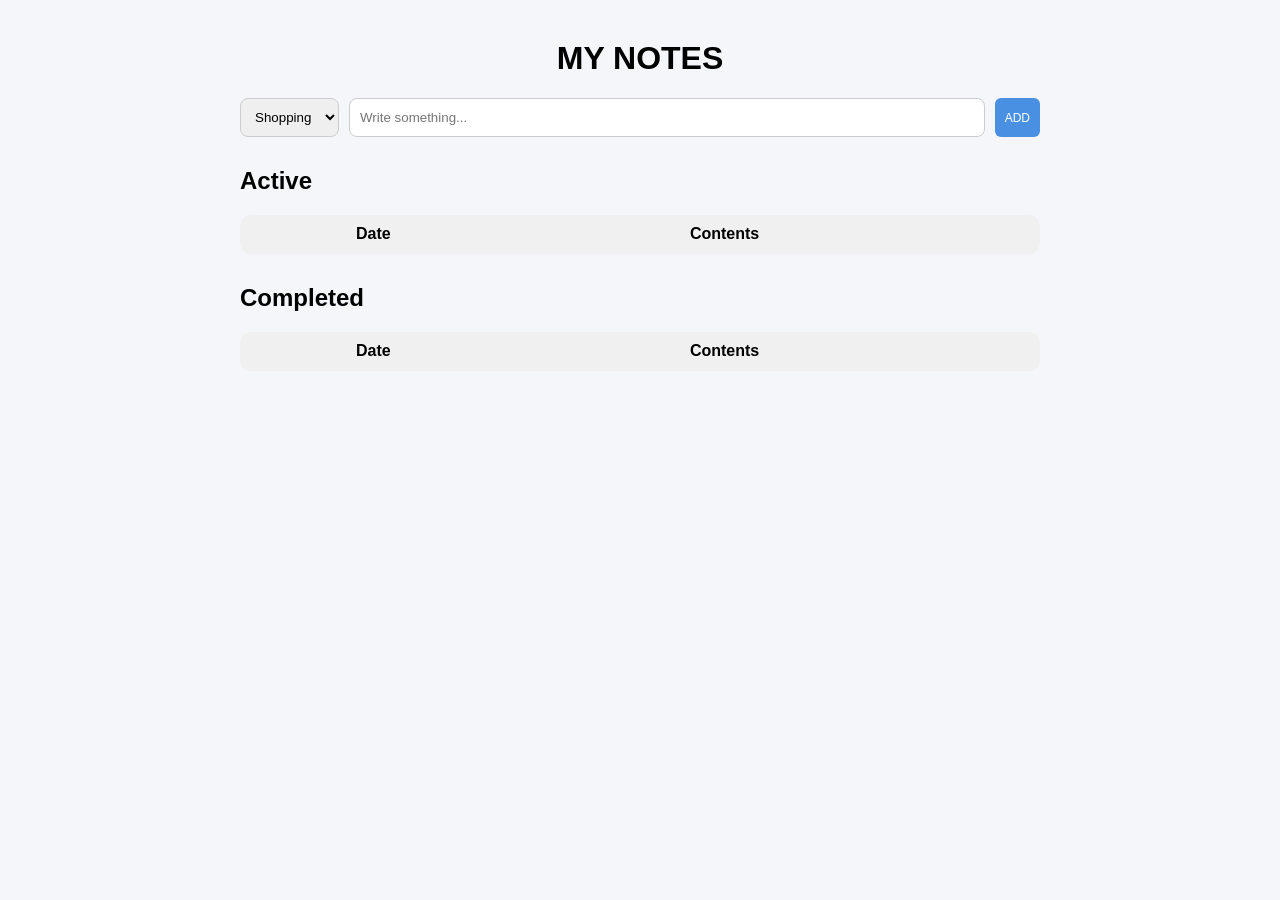
==== index.html @ 26c05f7c "Rename MyNotes.html to index.html 404エラーのため" ====
<!DOCTYPE html>
<html>
<head>
  <title>MY NOTES</title>

  <style>
    body {
      font-family: "Segoe UI", sans-serif;
      background: #f5f6fa;
      max-width: 800px;
      margin: 40px auto;
    }

    h1 { text-align: center; }
    h2 { margin-top: 30px; }

    .input-area {
      display: flex;
      gap: 10px;
      margin-bottom: 20px;
    }

    input, select {
      padding: 10px;
      border-radius: 8px;
      border: 1px solid #ccc;
    }

    input { flex: 1; }

    button {
      padding: 6px 10px;
      border-radius: 6px;
      border: none;
      cursor: pointer;
      font-size: 12px;
    }

    .add-btn { background: #4a90e2; color: white; }
    .done-btn { background: #2ecc71; color: white; }
    .undo-btn { background: #f39c12; color: white; }
    .delete-btn { background: #e74c3c; color: white; }
    .save-btn { background: #3498db; color: white; }

    table {
      width: 100%;
      border-collapse: collapse;
      background: white;
      border-radius: 10px;
      overflow: hidden;
    }

    th, td {
      padding: 10px;
      border-bottom: 1px solid #eee;
    }

    th { background: #f0f0f0; }

    .category-row {
      background: #dfe6e9;
      font-weight: bold;
    }

    .completed {
      text-decoration: line-through;
      color: #999;
    }

    .edit-input {
      width: 100%;
    }

  </style>
</head>

<body>

  <h1>MY NOTES</h1>

  <div class="input-area">
    <!-- カテゴリ選択 -->
    <select id="categorySelect">
      <option value="Shopping">Shopping</option>
      <option value="Goals">Goals</option>
      <option value="Todo">Todo</option>
    </select>

    <!-- 入力 -->
    <input id="noteInput" placeholder="Write something...">

    <button class="add-btn" onclick="addNote()">ADD</button>
  </div>

  <!-- 未完了 -->
  <h2>Active</h2>
  <table>
    <thead>
      <tr>
        <th>Date</th>
        <th>Contents</th>
        <th></th>
      </tr>
    </thead>
    <tbody id="activeTable"></tbody>
  </table>

  <!-- 完了 -->
  <h2>Completed</h2>
  <table>
    <thead>
      <tr>
        <th>Date</th>
        <th>Contents</th>
        <th></th>
      </tr>
    </thead>
    <tbody id="completedTable"></tbody>
  </table>

  <script>
    // データ取得
    let notes = JSON.parse(localStorage.getItem("notes")) || [];

    // 編集中index
    let editingIndex = -1;

    // カテゴリ一覧
    const categories = ["Shopping", "Goals", "Todo"];

    // 描画
    function render() {
      const activeTable = document.getElementById("activeTable");
      const completedTable = document.getElementById("completedTable");

      activeTable.innerHTML = "";
      completedTable.innerHTML = "";

      // ===== 未完了（カテゴリごと）=====
      categories.forEach(cat => {
        const filtered = notes.filter(n => n.category === cat && !n.done);

        if (filtered.length > 0) {

          // カテゴリ見出し
          const header = document.createElement("tr");
          header.className = "category-row";
          header.innerHTML = `<td colspan="3">${cat}</td>`;
          activeTable.appendChild(header);

          filtered.forEach(note => {
            const index = notes.indexOf(note);
            const tr = document.createElement("tr");

            if (editingIndex === index) {
              tr.innerHTML = `
                <td>${note.date}</td>
                <td><input id="editInput" class="edit-input" value="${note.text}"></td>
                <td><button class="save-btn" onclick="saveEdit(${index})">✔</button></td>
              `;
            } else {
              tr.innerHTML = `
                <td>${note.date}</td>
                <td onclick="startEdit(${index})">${note.text}</td>
                <td><button class="done-btn" onclick="markDone(${index})">DONE</button></td>
              `;
            }

            activeTable.appendChild(tr);
          });
        }
      });

      // ===== 完了 =====
      categories.forEach(cat => {
        const filtered = notes.filter(n => n.category === cat && n.done);

        if (filtered.length > 0) {

          const header = document.createElement("tr");
          header.className = "category-row";
          header.innerHTML = `<td colspan="3">${cat}</td>`;
          completedTable.appendChild(header);

          filtered.forEach(note => {
            const index = notes.indexOf(note);
            const tr = document.createElement("tr");
            tr.classList.add("completed");

            tr.innerHTML = `
              <td>${note.date}</td>
              <td>${note.text}</td>
              <td>
                <button class="undo-btn" onclick="undoDone(${index})">UNDO</button>
                <button class="delete-btn" onclick="deleteNote(${index})">DELETE</button>
              </td>
            `;

            completedTable.appendChild(tr);
          });
        }
      });
    }

    // 追加
    function addNote() {
      const input = document.getElementById("noteInput");
      const category = document.getElementById("categorySelect").value;

      if (input.value === "") return;
      if (!confirm("Add this note?")) return;

      notes.push({
        date: new Date().toLocaleDateString(),
        text: input.value,
        done: false,
        category: category
      });

      localStorage.setItem("notes", JSON.stringify(notes));
      input.value = "";
      render();
    }

    // 完了
    function markDone(index) {
      if (!confirm("Mark as done?")) return;
      notes[index].done = true;
      localStorage.setItem("notes", JSON.stringify(notes));
      render();
    }

    // 戻す
    function undoDone(index) {
      if (!confirm("Return to active?")) return;
      notes[index].done = false;
      localStorage.setItem("notes", JSON.stringify(notes));
      render();
    }

    // 削除
    function deleteNote(index) {
      if (!confirm("Delete this note?")) return;
      notes.splice(index, 1);
      localStorage.setItem("notes", JSON.stringify(notes));
      render();
    }

    // 編集開始
    function startEdit(index) {
      editingIndex = index;
      render();
    }

    // 編集保存
    function saveEdit(index) {
      const input = document.getElementById("editInput");
      if (input.value === "") return;

      notes[index].text = input.value;
      editingIndex = -1;

      localStorage.setItem("notes", JSON.stringify(notes));
      render();
    }

    render();
  </script>

</body>
</html>
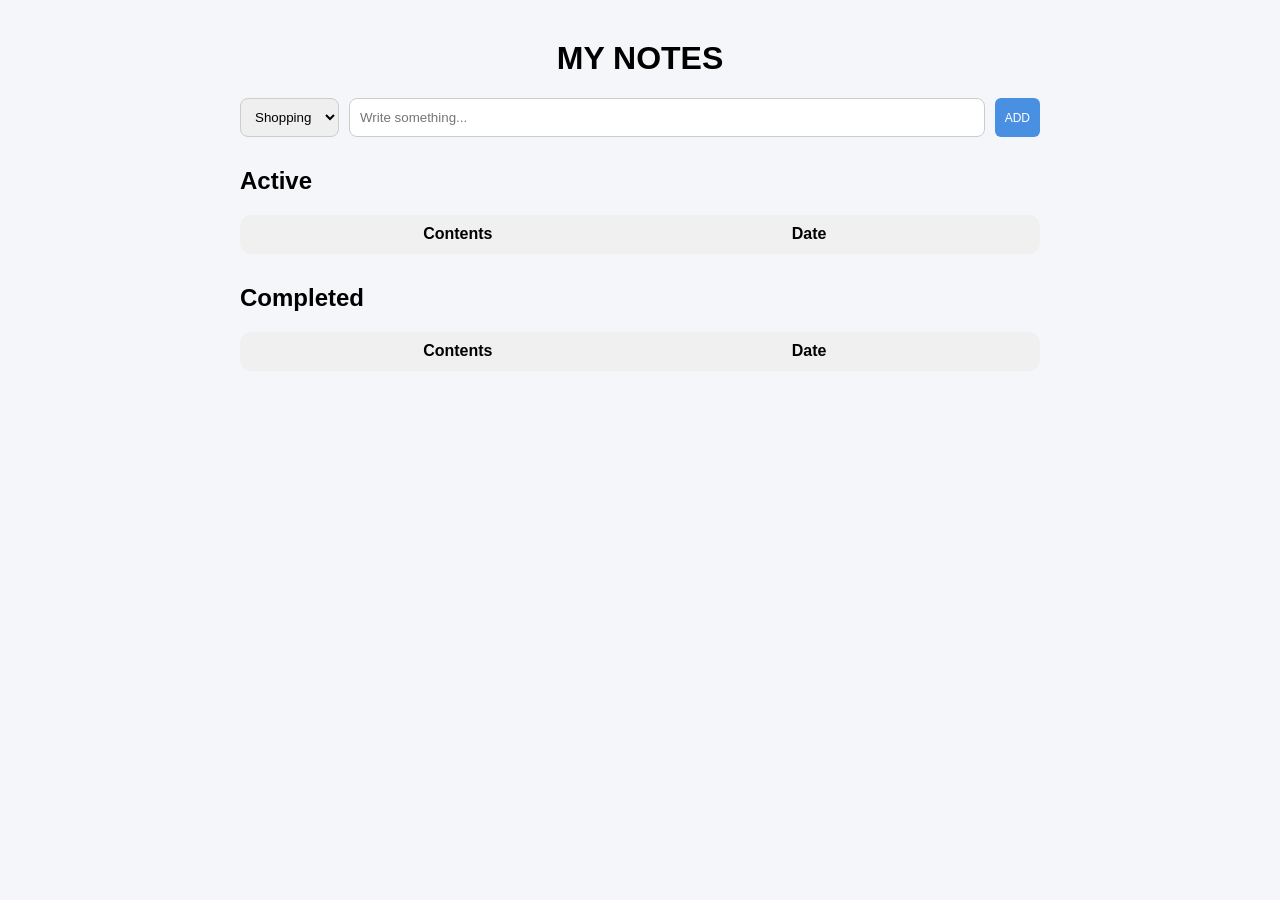
==== commit 83287920: "内容の変更。主にレイアウト" ====
--- a/index.html
+++ b/index.html
@@ -79,16 +79,13 @@
   <h1>MY NOTES</h1>
 
   <div class="input-area">
-    <!-- カテゴリ選択 -->
     <select id="categorySelect">
       <option value="Shopping">Shopping</option>
       <option value="Goals">Goals</option>
       <option value="Todo">Todo</option>
     </select>
 
-    <!-- 入力 -->
     <input id="noteInput" placeholder="Write something...">
-
     <button class="add-btn" onclick="addNote()">ADD</button>
   </div>
 
@@ -97,8 +94,8 @@
   <table>
     <thead>
       <tr>
+        <th>Contents</th>
         <th>Date</th>
-        <th>Contents</th>
         <th></th>
       </tr>
     </thead>
@@ -110,8 +107,8 @@
   <table>
     <thead>
       <tr>
+        <th>Contents</th>
         <th>Date</th>
-        <th>Contents</th>
         <th></th>
       </tr>
     </thead>
@@ -119,16 +116,17 @@
   </table>
 
   <script>
-    // データ取得
     let notes = JSON.parse(localStorage.getItem("notes")) || [];
-
-    // 編集中index
     let editingIndex = -1;
 
-    // カテゴリ一覧
     const categories = ["Shopping", "Goals", "Todo"];
 
-    // 描画
+    // 日付フォーマット（YYYY/MM/DD）
+    function getFormattedDate() {
+      const now = new Date();
+      return `${now.getFullYear()}/${now.getMonth()+1}/${now.getDate()}`;
+    }
+
     function render() {
       const activeTable = document.getElementById("activeTable");
       const completedTable = document.getElementById("completedTable");
@@ -136,13 +134,14 @@
       activeTable.innerHTML = "";
       completedTable.innerHTML = "";
 
-      // ===== 未完了（カテゴリごと）=====
+      // 新しい順に並び替え
+      const reversed = [...notes].reverse();
+
+      // ===== Active =====
       categories.forEach(cat => {
-        const filtered = notes.filter(n => n.category === cat && !n.done);
+        const filtered = reversed.filter(n => n.category === cat && !n.done);
 
         if (filtered.length > 0) {
-
-          // カテゴリ見出し
           const header = document.createElement("tr");
           header.className = "category-row";
           header.innerHTML = `<td colspan="3">${cat}</td>`;
@@ -154,14 +153,14 @@
 
             if (editingIndex === index) {
               tr.innerHTML = `
+                <td><input id="editInput" class="edit-input" value="${note.text}"></td>
                 <td>${note.date}</td>
-                <td><input id="editInput" class="edit-input" value="${note.text}"></td>
                 <td><button class="save-btn" onclick="saveEdit(${index})">✔</button></td>
               `;
             } else {
               tr.innerHTML = `
+                <td onclick="startEdit(${index})">${note.text}</td>
                 <td>${note.date}</td>
-                <td onclick="startEdit(${index})">${note.text}</td>
                 <td><button class="done-btn" onclick="markDone(${index})">DONE</button></td>
               `;
             }
@@ -171,12 +170,11 @@
         }
       });
 
-      // ===== 完了 =====
+      // ===== Completed =====
       categories.forEach(cat => {
-        const filtered = notes.filter(n => n.category === cat && n.done);
+        const filtered = reversed.filter(n => n.category === cat && n.done);
 
         if (filtered.length > 0) {
-
           const header = document.createElement("tr");
           header.className = "category-row";
           header.innerHTML = `<td colspan="3">${cat}</td>`;
@@ -188,8 +186,8 @@
             tr.classList.add("completed");
 
             tr.innerHTML = `
+              <td>${note.text}</td>
               <td>${note.date}</td>
-              <td>${note.text}</td>
               <td>
                 <button class="undo-btn" onclick="undoDone(${index})">UNDO</button>
                 <button class="delete-btn" onclick="deleteNote(${index})">DELETE</button>
@@ -202,7 +200,6 @@
       });
     }
 
-    // 追加
     function addNote() {
       const input = document.getElementById("noteInput");
       const category = document.getElementById("categorySelect").value;
@@ -211,7 +208,7 @@
       if (!confirm("Add this note?")) return;
 
       notes.push({
-        date: new Date().toLocaleDateString(),
+        date: getFormattedDate(),
         text: input.value,
         done: false,
         category: category
@@ -222,7 +219,6 @@
       render();
     }
 
-    // 完了
     function markDone(index) {
       if (!confirm("Mark as done?")) return;
       notes[index].done = true;
@@ -230,7 +226,6 @@
       render();
     }
 
-    // 戻す
     function undoDone(index) {
       if (!confirm("Return to active?")) return;
       notes[index].done = false;
@@ -238,7 +233,6 @@
       render();
     }
 
-    // 削除
     function deleteNote(index) {
       if (!confirm("Delete this note?")) return;
       notes.splice(index, 1);
@@ -246,13 +240,11 @@
       render();
     }
 
-    // 編集開始
     function startEdit(index) {
       editingIndex = index;
       render();
     }
 
-    // 編集保存
     function saveEdit(index) {
       const input = document.getElementById("editInput");
       if (input.value === "") return;
@@ -264,8 +256,15 @@
       render();
     }
 
+    // Enterで追加
+    document.getElementById("noteInput").addEventListener("keydown", function(e) {
+      if (e.key === "Enter") {
+        addNote();
+      }
+    });
+
     render();
   </script>
 
 </body>
-</html>
+</html>
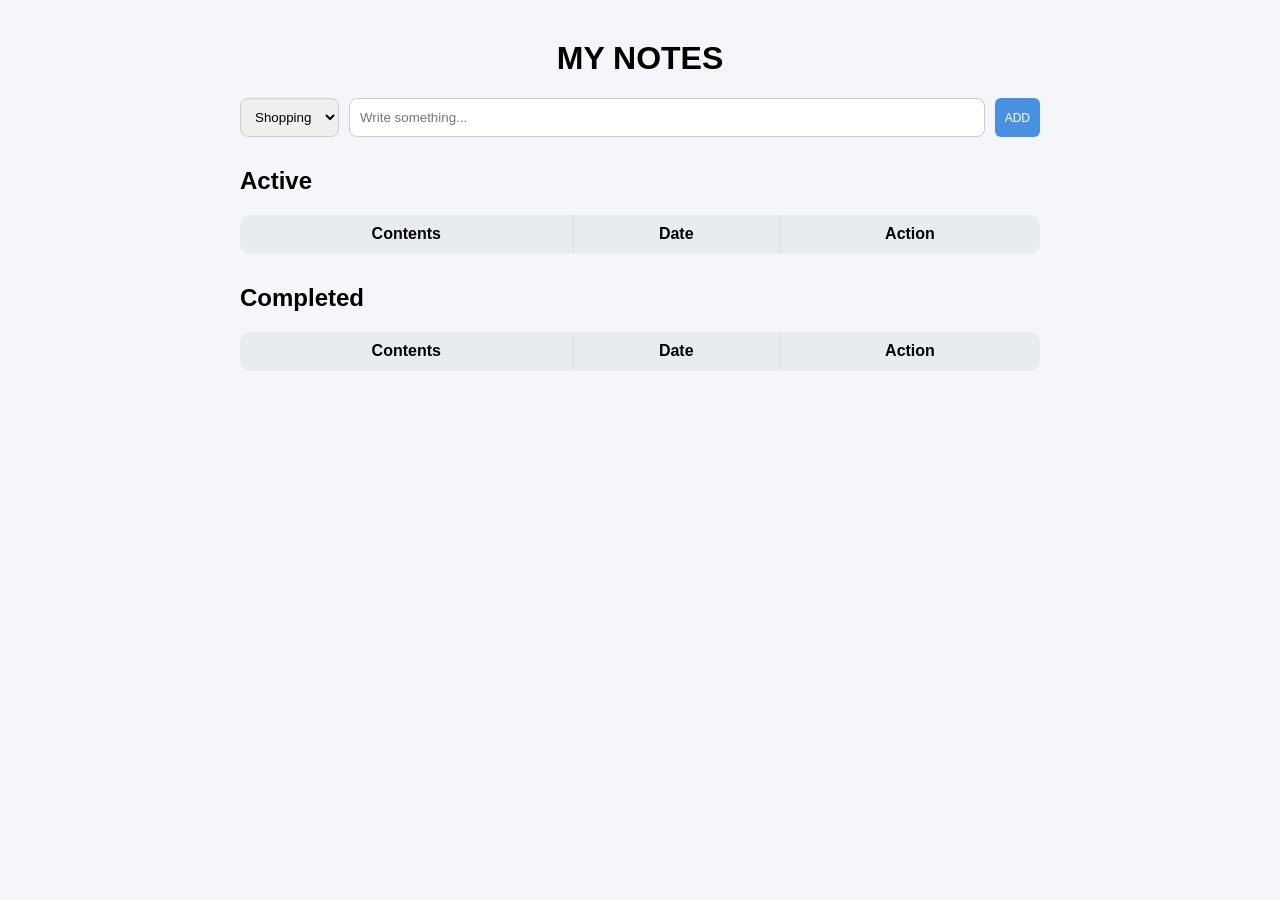
==== commit 601a6d73: "内容の変更。主にレイアウト" ====
--- a/index.html
+++ b/index.html
@@ -40,7 +40,6 @@
     .done-btn { background: #2ecc71; color: white; }
     .undo-btn { background: #f39c12; color: white; }
     .delete-btn { background: #e74c3c; color: white; }
-    .save-btn { background: #3498db; color: white; }
 
     table {
       width: 100%;
@@ -53,9 +52,17 @@
     th, td {
       padding: 10px;
       border-bottom: 1px solid #eee;
-    }
-
-    th { background: #f0f0f0; }
+      border-right: 1px solid #ddd; /* ← 縦線追加 */
+    }
+
+    th:last-child, td:last-child {
+      border-right: none;
+    }
+
+    th {
+      background: #e9ecef;
+      font-weight: bold;
+    }
 
     .category-row {
       background: #dfe6e9;
@@ -69,6 +76,7 @@
 
     .edit-input {
       width: 100%;
+      padding: 5px;
     }
 
   </style>
@@ -89,27 +97,25 @@
     <button class="add-btn" onclick="addNote()">ADD</button>
   </div>
 
-  <!-- 未完了 -->
   <h2>Active</h2>
   <table>
     <thead>
       <tr>
         <th>Contents</th>
         <th>Date</th>
-        <th></th>
+        <th>Action</th>
       </tr>
     </thead>
     <tbody id="activeTable"></tbody>
   </table>
 
-  <!-- 完了 -->
   <h2>Completed</h2>
   <table>
     <thead>
       <tr>
         <th>Contents</th>
         <th>Date</th>
-        <th></th>
+        <th>Action</th>
       </tr>
     </thead>
     <tbody id="completedTable"></tbody>
@@ -121,7 +127,6 @@
 
     const categories = ["Shopping", "Goals", "Todo"];
 
-    // 日付フォーマット（YYYY/MM/DD）
     function getFormattedDate() {
       const now = new Date();
       return `${now.getFullYear()}/${now.getMonth()+1}/${now.getDate()}`;
@@ -134,10 +139,8 @@
       activeTable.innerHTML = "";
       completedTable.innerHTML = "";
 
-      // 新しい順に並び替え
       const reversed = [...notes].reverse();
 
-      // ===== Active =====
       categories.forEach(cat => {
         const filtered = reversed.filter(n => n.category === cat && !n.done);
 
@@ -153,15 +156,39 @@
 
             if (editingIndex === index) {
               tr.innerHTML = `
-                <td><input id="editInput" class="edit-input" value="${note.text}"></td>
+                <td>
+                  <input id="editInput" class="edit-input" value="${note.text}">
+                </td>
                 <td>${note.date}</td>
-                <td><button class="save-btn" onclick="saveEdit(${index})">✔</button></td>
+                <td></td>
               `;
+
+              setTimeout(() => {
+                const input = document.getElementById("editInput");
+
+                input.focus();
+
+                // Enterで保存
+                input.addEventListener("keydown", function(e) {
+                  if (e.key === "Enter") {
+                    saveEdit(index);
+                  }
+                });
+
+                // フォーカス外でも保存
+                input.addEventListener("blur", function() {
+                  saveEdit(index);
+                });
+
+              }, 0);
+
             } else {
               tr.innerHTML = `
                 <td onclick="startEdit(${index})">${note.text}</td>
                 <td>${note.date}</td>
-                <td><button class="done-btn" onclick="markDone(${index})">DONE</button></td>
+                <td>
+                  <button class="done-btn" onclick="markDone(${index})">DONE</button>
+                </td>
               `;
             }
 
@@ -170,7 +197,6 @@
         }
       });
 
-      // ===== Completed =====
       categories.forEach(cat => {
         const filtered = reversed.filter(n => n.category === cat && n.done);
 
@@ -247,7 +273,11 @@
 
     function saveEdit(index) {
       const input = document.getElementById("editInput");
-      if (input.value === "") return;
+      if (!input || input.value === "") {
+        editingIndex = -1;
+        render();
+        return;
+      }
 
       notes[index].text = input.value;
       editingIndex = -1;
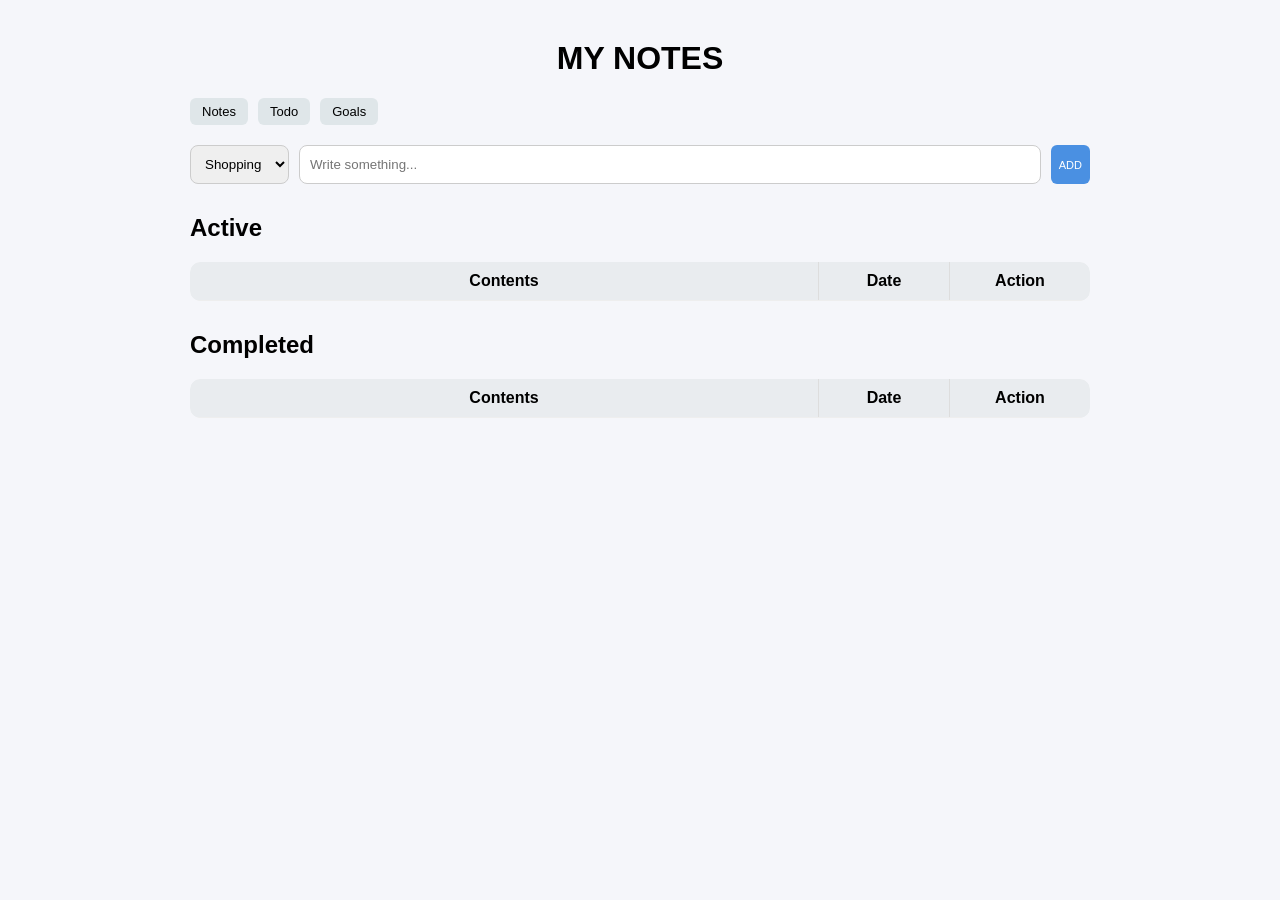
==== commit d4dafc36: "内容の変更。主にレイアウト" ====
--- a/index.html
+++ b/index.html
@@ -5,15 +5,37 @@
 
   <style>
     body {
-      font-family: "Segoe UI", sans-serif;
+      font-family: "Segoe UI", sans-serif; /* 全体フォント */
       background: #f5f6fa;
-      max-width: 800px;
+      max-width: 900px;
       margin: 40px auto;
     }
 
     h1 { text-align: center; }
+
+    /* ===== ナビゲーション ===== */
+    .nav {
+      display: flex;
+      gap: 10px;
+      margin-bottom: 20px;
+    }
+
+    .nav a {
+      text-decoration: none;
+      padding: 6px 12px;
+      background: #dfe6e9;
+      border-radius: 6px;
+      font-size: 13px;
+      color: black;
+    }
+
+    .nav a:hover {
+      background: #b2bec3;
+    }
+
     h2 { margin-top: 30px; }
 
+    /* ===== 入力エリア ===== */
     .input-area {
       display: flex;
       gap: 10px;
@@ -26,14 +48,15 @@
       border: 1px solid #ccc;
     }
 
-    input { flex: 1; }
-
+    input { flex: 1; } /* 横いっぱいに広げる */
+
+    /* ===== ボタン ===== */
     button {
-      padding: 6px 10px;
+      padding: 5px 8px;
       border-radius: 6px;
       border: none;
       cursor: pointer;
-      font-size: 12px;
+      font-size: 11px;
     }
 
     .add-btn { background: #4a90e2; color: white; }
@@ -41,18 +64,20 @@
     .undo-btn { background: #f39c12; color: white; }
     .delete-btn { background: #e74c3c; color: white; }
 
+    /* ===== テーブル ===== */
     table {
       width: 100%;
       border-collapse: collapse;
       background: white;
       border-radius: 10px;
       overflow: hidden;
+      table-layout: fixed; /* 列幅固定（重要） */
     }
 
     th, td {
       padding: 10px;
       border-bottom: 1px solid #eee;
-      border-right: 1px solid #ddd; /* ← 縦線追加 */
+      border-right: 1px solid #ddd; /* 縦線 */
     }
 
     th:last-child, td:last-child {
@@ -64,16 +89,30 @@
       font-weight: bold;
     }
 
+    /* ===== 列幅調整 ===== */
+    th:nth-child(2), td:nth-child(2) {
+      width: 110px; /* DATE */
+      white-space: nowrap;
+    }
+
+    th:nth-child(3), td:nth-child(3) {
+      width: 120px; /* ACTION */
+      white-space: nowrap;
+    }
+
+    /* カテゴリ見出し */
     .category-row {
       background: #dfe6e9;
       font-weight: bold;
     }
 
+    /* 完了した行 */
     .completed {
       text-decoration: line-through;
       color: #999;
     }
 
+    /* 編集用input */
     .edit-input {
       width: 100%;
       padding: 5px;
@@ -86,6 +125,14 @@
 
   <h1>MY NOTES</h1>
 
+  <!-- ===== ナビ（ページ遷移） ===== -->
+  <div class="nav">
+    <a href="index.html">Notes</a>
+    <a href="todo.html">Todo</a>
+    <a href="goals.html">Goals</a>
+  </div>
+
+  <!-- ===== 入力エリア ===== -->
   <div class="input-area">
     <select id="categorySelect">
       <option value="Shopping">Shopping</option>
@@ -97,6 +144,7 @@
     <button class="add-btn" onclick="addNote()">ADD</button>
   </div>
 
+  <!-- ===== 未完了 ===== -->
   <h2>Active</h2>
   <table>
     <thead>
@@ -109,6 +157,7 @@
     <tbody id="activeTable"></tbody>
   </table>
 
+  <!-- ===== 完了 ===== -->
   <h2>Completed</h2>
   <table>
     <thead>
@@ -122,16 +171,22 @@
   </table>
 
   <script>
+    // ===== データ取得（ローカル保存） =====
     let notes = JSON.parse(localStorage.getItem("notes")) || [];
+
+    // 編集中のインデックス管理
     let editingIndex = -1;
 
+    // カテゴリ一覧
     const categories = ["Shopping", "Goals", "Todo"];
 
+    // ===== 日付フォーマット =====
     function getFormattedDate() {
       const now = new Date();
       return `${now.getFullYear()}/${now.getMonth()+1}/${now.getDate()}`;
     }
 
+    // ===== 描画処理 =====
     function render() {
       const activeTable = document.getElementById("activeTable");
       const completedTable = document.getElementById("completedTable");
@@ -139,12 +194,16 @@
       activeTable.innerHTML = "";
       completedTable.innerHTML = "";
 
+      // 新しい順に並べる
       const reversed = [...notes].reverse();
 
+      // ===== Active（未完了） =====
       categories.forEach(cat => {
         const filtered = reversed.filter(n => n.category === cat && !n.done);
 
         if (filtered.length > 0) {
+
+          // カテゴリ見出し
           const header = document.createElement("tr");
           header.className = "category-row";
           header.innerHTML = `<td colspan="3">${cat}</td>`;
@@ -154,11 +213,10 @@
             const index = notes.indexOf(note);
             const tr = document.createElement("tr");
 
+            // ===== 編集モード =====
             if (editingIndex === index) {
               tr.innerHTML = `
-                <td>
-                  <input id="editInput" class="edit-input" value="${note.text}">
-                </td>
+                <td><input id="editInput" class="edit-input" value="${note.text}"></td>
                 <td>${note.date}</td>
                 <td></td>
               `;
@@ -170,9 +228,7 @@
 
                 // Enterで保存
                 input.addEventListener("keydown", function(e) {
-                  if (e.key === "Enter") {
-                    saveEdit(index);
-                  }
+                  if (e.key === "Enter") saveEdit(index);
                 });
 
                 // フォーカス外でも保存
@@ -183,6 +239,7 @@
               }, 0);
 
             } else {
+              // ===== 通常表示 =====
               tr.innerHTML = `
                 <td onclick="startEdit(${index})">${note.text}</td>
                 <td>${note.date}</td>
@@ -197,10 +254,12 @@
         }
       });
 
+      // ===== Completed（完了） =====
       categories.forEach(cat => {
         const filtered = reversed.filter(n => n.category === cat && n.done);
 
         if (filtered.length > 0) {
+
           const header = document.createElement("tr");
           header.className = "category-row";
           header.innerHTML = `<td colspan="3">${cat}</td>`;
@@ -226,12 +285,12 @@
       });
     }
 
+    // ===== 追加 =====
     function addNote() {
       const input = document.getElementById("noteInput");
       const category = document.getElementById("categorySelect").value;
 
       if (input.value === "") return;
-      if (!confirm("Add this note?")) return;
 
       notes.push({
         date: getFormattedDate(),
@@ -241,38 +300,44 @@
       });
 
       localStorage.setItem("notes", JSON.stringify(notes));
+
       input.value = "";
       render();
     }
 
+    // ===== 完了にする =====
     function markDone(index) {
-      if (!confirm("Mark as done?")) return;
       notes[index].done = true;
       localStorage.setItem("notes", JSON.stringify(notes));
       render();
     }
 
+    // ===== 未完了に戻す =====
     function undoDone(index) {
-      if (!confirm("Return to active?")) return;
       notes[index].done = false;
       localStorage.setItem("notes", JSON.stringify(notes));
       render();
     }
 
+    // ===== 削除（確認あり） =====
     function deleteNote(index) {
       if (!confirm("Delete this note?")) return;
+
       notes.splice(index, 1);
       localStorage.setItem("notes", JSON.stringify(notes));
       render();
     }
 
+    // ===== 編集開始 =====
     function startEdit(index) {
       editingIndex = index;
       render();
     }
 
+    // ===== 編集保存 =====
     function saveEdit(index) {
       const input = document.getElementById("editInput");
+
       if (!input || input.value === "") {
         editingIndex = -1;
         render();
@@ -286,13 +351,12 @@
       render();
     }
 
-    // Enterで追加
+    // ===== Enterで追加 =====
     document.getElementById("noteInput").addEventListener("keydown", function(e) {
-      if (e.key === "Enter") {
-        addNote();
-      }
+      if (e.key === "Enter") addNote();
     });
 
+    // 初期描画
     render();
   </script>
 
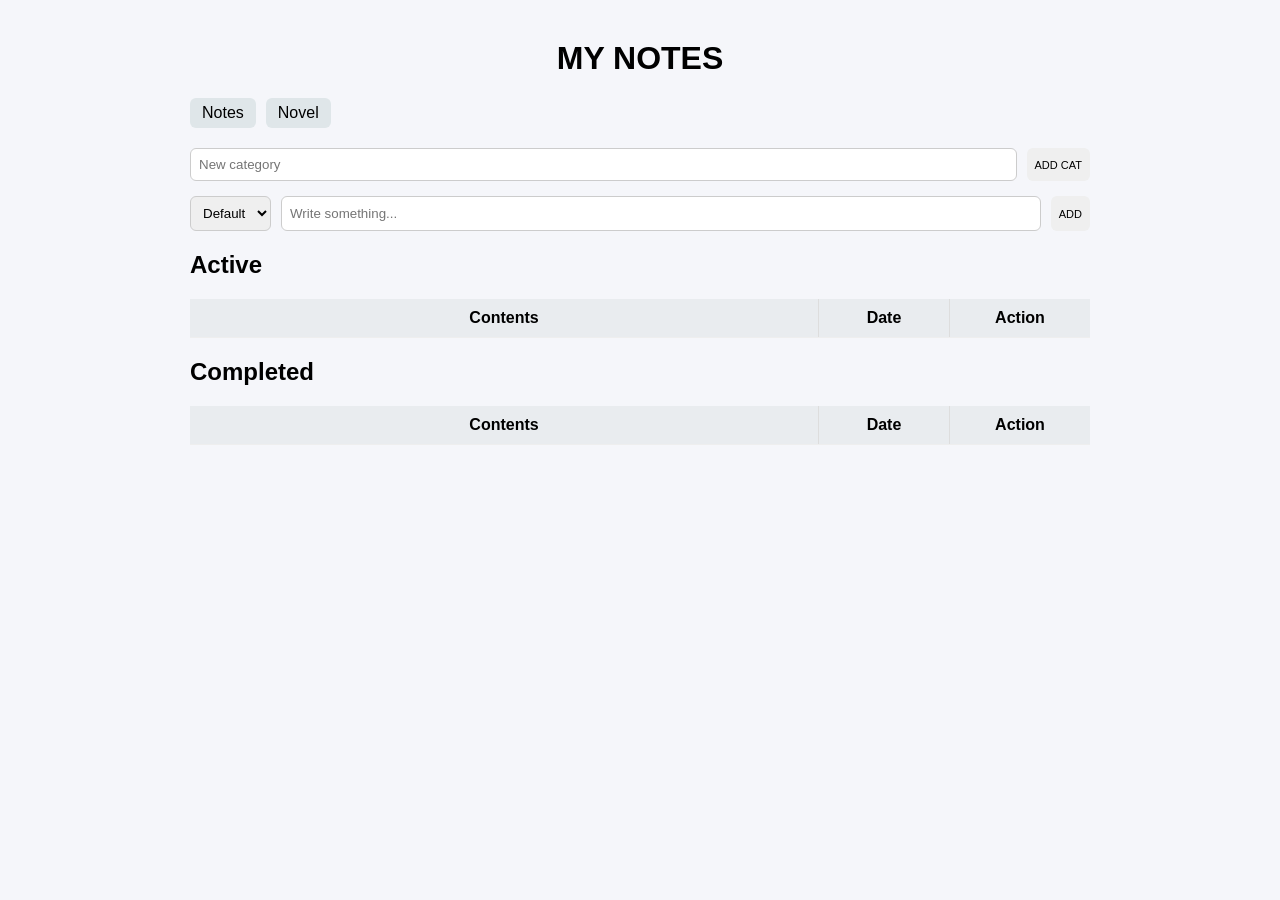
==== commit 7a36b9a9: "内容の変更。主にレイアウト" ====
--- a/index.html
+++ b/index.html
@@ -3,148 +3,33 @@
 <head>
   <title>MY NOTES</title>
 
-  <style>
-    body {
-      font-family: "Segoe UI", sans-serif; /* 全体フォント */
-      background: #f5f6fa;
-      max-width: 900px;
-      margin: 40px auto;
-    }
-
-    h1 { text-align: center; }
-
-    /* ===== ナビゲーション ===== */
-    .nav {
-      display: flex;
-      gap: 10px;
-      margin-bottom: 20px;
-    }
-
-    .nav a {
-      text-decoration: none;
-      padding: 6px 12px;
-      background: #dfe6e9;
-      border-radius: 6px;
-      font-size: 13px;
-      color: black;
-    }
-
-    .nav a:hover {
-      background: #b2bec3;
-    }
-
-    h2 { margin-top: 30px; }
-
-    /* ===== 入力エリア ===== */
-    .input-area {
-      display: flex;
-      gap: 10px;
-      margin-bottom: 20px;
-    }
-
-    input, select {
-      padding: 10px;
-      border-radius: 8px;
-      border: 1px solid #ccc;
-    }
-
-    input { flex: 1; } /* 横いっぱいに広げる */
-
-    /* ===== ボタン ===== */
-    button {
-      padding: 5px 8px;
-      border-radius: 6px;
-      border: none;
-      cursor: pointer;
-      font-size: 11px;
-    }
-
-    .add-btn { background: #4a90e2; color: white; }
-    .done-btn { background: #2ecc71; color: white; }
-    .undo-btn { background: #f39c12; color: white; }
-    .delete-btn { background: #e74c3c; color: white; }
-
-    /* ===== テーブル ===== */
-    table {
-      width: 100%;
-      border-collapse: collapse;
-      background: white;
-      border-radius: 10px;
-      overflow: hidden;
-      table-layout: fixed; /* 列幅固定（重要） */
-    }
-
-    th, td {
-      padding: 10px;
-      border-bottom: 1px solid #eee;
-      border-right: 1px solid #ddd; /* 縦線 */
-    }
-
-    th:last-child, td:last-child {
-      border-right: none;
-    }
-
-    th {
-      background: #e9ecef;
-      font-weight: bold;
-    }
-
-    /* ===== 列幅調整 ===== */
-    th:nth-child(2), td:nth-child(2) {
-      width: 110px; /* DATE */
-      white-space: nowrap;
-    }
-
-    th:nth-child(3), td:nth-child(3) {
-      width: 120px; /* ACTION */
-      white-space: nowrap;
-    }
-
-    /* カテゴリ見出し */
-    .category-row {
-      background: #dfe6e9;
-      font-weight: bold;
-    }
-
-    /* 完了した行 */
-    .completed {
-      text-decoration: line-through;
-      color: #999;
-    }
-
-    /* 編集用input */
-    .edit-input {
-      width: 100%;
-      padding: 5px;
-    }
-
-  </style>
+  <!-- CSS読み込み -->
+  <link rel="stylesheet" href="style.css">
 </head>
 
 <body>
 
   <h1>MY NOTES</h1>
 
-  <!-- ===== ナビ（ページ遷移） ===== -->
+  <!-- ナビ -->
   <div class="nav">
     <a href="index.html">Notes</a>
-    <a href="todo.html">Todo</a>
-    <a href="goals.html">Goals</a>
+    <a href="novel.html">Novel</a>
   </div>
 
-  <!-- ===== 入力エリア ===== -->
+  <!-- カテゴリ追加 -->
   <div class="input-area">
-    <select id="categorySelect">
-      <option value="Shopping">Shopping</option>
-      <option value="Goals">Goals</option>
-      <option value="Todo">Todo</option>
-    </select>
-
-    <input id="noteInput" placeholder="Write something...">
-    <button class="add-btn" onclick="addNote()">ADD</button>
+    <input id="newCategory" placeholder="New category">
+    <button onclick="addCategory()">ADD CAT</button>
   </div>
 
-  <!-- ===== 未完了 ===== -->
+  <!-- メモ追加 -->
+  <div class="input-area">
+    <select id="categorySelect"></select>
+    <input id="noteInput" placeholder="Write something...">
+    <button onclick="addNote()">ADD</button>
+  </div>
+
   <h2>Active</h2>
   <table>
     <thead>
@@ -157,7 +42,6 @@
     <tbody id="activeTable"></tbody>
   </table>
 
-  <!-- ===== 完了 ===== -->
   <h2>Completed</h2>
   <table>
     <thead>
@@ -170,195 +54,8 @@
     <tbody id="completedTable"></tbody>
   </table>
 
-  <script>
-    // ===== データ取得（ローカル保存） =====
-    let notes = JSON.parse(localStorage.getItem("notes")) || [];
-
-    // 編集中のインデックス管理
-    let editingIndex = -1;
-
-    // カテゴリ一覧
-    const categories = ["Shopping", "Goals", "Todo"];
-
-    // ===== 日付フォーマット =====
-    function getFormattedDate() {
-      const now = new Date();
-      return `${now.getFullYear()}/${now.getMonth()+1}/${now.getDate()}`;
-    }
-
-    // ===== 描画処理 =====
-    function render() {
-      const activeTable = document.getElementById("activeTable");
-      const completedTable = document.getElementById("completedTable");
-
-      activeTable.innerHTML = "";
-      completedTable.innerHTML = "";
-
-      // 新しい順に並べる
-      const reversed = [...notes].reverse();
-
-      // ===== Active（未完了） =====
-      categories.forEach(cat => {
-        const filtered = reversed.filter(n => n.category === cat && !n.done);
-
-        if (filtered.length > 0) {
-
-          // カテゴリ見出し
-          const header = document.createElement("tr");
-          header.className = "category-row";
-          header.innerHTML = `<td colspan="3">${cat}</td>`;
-          activeTable.appendChild(header);
-
-          filtered.forEach(note => {
-            const index = notes.indexOf(note);
-            const tr = document.createElement("tr");
-
-            // ===== 編集モード =====
-            if (editingIndex === index) {
-              tr.innerHTML = `
-                <td><input id="editInput" class="edit-input" value="${note.text}"></td>
-                <td>${note.date}</td>
-                <td></td>
-              `;
-
-              setTimeout(() => {
-                const input = document.getElementById("editInput");
-
-                input.focus();
-
-                // Enterで保存
-                input.addEventListener("keydown", function(e) {
-                  if (e.key === "Enter") saveEdit(index);
-                });
-
-                // フォーカス外でも保存
-                input.addEventListener("blur", function() {
-                  saveEdit(index);
-                });
-
-              }, 0);
-
-            } else {
-              // ===== 通常表示 =====
-              tr.innerHTML = `
-                <td onclick="startEdit(${index})">${note.text}</td>
-                <td>${note.date}</td>
-                <td>
-                  <button class="done-btn" onclick="markDone(${index})">DONE</button>
-                </td>
-              `;
-            }
-
-            activeTable.appendChild(tr);
-          });
-        }
-      });
-
-      // ===== Completed（完了） =====
-      categories.forEach(cat => {
-        const filtered = reversed.filter(n => n.category === cat && n.done);
-
-        if (filtered.length > 0) {
-
-          const header = document.createElement("tr");
-          header.className = "category-row";
-          header.innerHTML = `<td colspan="3">${cat}</td>`;
-          completedTable.appendChild(header);
-
-          filtered.forEach(note => {
-            const index = notes.indexOf(note);
-            const tr = document.createElement("tr");
-            tr.classList.add("completed");
-
-            tr.innerHTML = `
-              <td>${note.text}</td>
-              <td>${note.date}</td>
-              <td>
-                <button class="undo-btn" onclick="undoDone(${index})">UNDO</button>
-                <button class="delete-btn" onclick="deleteNote(${index})">DELETE</button>
-              </td>
-            `;
-
-            completedTable.appendChild(tr);
-          });
-        }
-      });
-    }
-
-    // ===== 追加 =====
-    function addNote() {
-      const input = document.getElementById("noteInput");
-      const category = document.getElementById("categorySelect").value;
-
-      if (input.value === "") return;
-
-      notes.push({
-        date: getFormattedDate(),
-        text: input.value,
-        done: false,
-        category: category
-      });
-
-      localStorage.setItem("notes", JSON.stringify(notes));
-
-      input.value = "";
-      render();
-    }
-
-    // ===== 完了にする =====
-    function markDone(index) {
-      notes[index].done = true;
-      localStorage.setItem("notes", JSON.stringify(notes));
-      render();
-    }
-
-    // ===== 未完了に戻す =====
-    function undoDone(index) {
-      notes[index].done = false;
-      localStorage.setItem("notes", JSON.stringify(notes));
-      render();
-    }
-
-    // ===== 削除（確認あり） =====
-    function deleteNote(index) {
-      if (!confirm("Delete this note?")) return;
-
-      notes.splice(index, 1);
-      localStorage.setItem("notes", JSON.stringify(notes));
-      render();
-    }
-
-    // ===== 編集開始 =====
-    function startEdit(index) {
-      editingIndex = index;
-      render();
-    }
-
-    // ===== 編集保存 =====
-    function saveEdit(index) {
-      const input = document.getElementById("editInput");
-
-      if (!input || input.value === "") {
-        editingIndex = -1;
-        render();
-        return;
-      }
-
-      notes[index].text = input.value;
-      editingIndex = -1;
-
-      localStorage.setItem("notes", JSON.stringify(notes));
-      render();
-    }
-
-    // ===== Enterで追加 =====
-    document.getElementById("noteInput").addEventListener("keydown", function(e) {
-      if (e.key === "Enter") addNote();
-    });
-
-    // 初期描画
-    render();
-  </script>
+  <!-- JS読み込み -->
+  <script src="script.js"></script>
 
 </body>
 </html>
--- a/style.css
+++ b/style.css
@@ -0,0 +1,79 @@
+body {
+  font-family: "Segoe UI", sans-serif;
+  background: #f5f6fa;
+  max-width: 900px;
+  margin: 40px auto;
+}
+
+h1 { text-align: center; }
+
+.nav {
+  display: flex;
+  gap: 10px;
+  margin-bottom: 20px;
+}
+
+.nav a {
+  text-decoration: none;
+  padding: 6px 12px;
+  background: #dfe6e9;
+  border-radius: 6px;
+  color: black;
+}
+
+.input-area {
+  display: flex;
+  gap: 10px;
+  margin-bottom: 15px;
+}
+
+input, select {
+  padding: 8px;
+  border-radius: 6px;
+  border: 1px solid #ccc;
+}
+
+input { flex: 1; }
+
+button {
+  padding: 5px 8px;
+  border-radius: 6px;
+  border: none;
+  cursor: pointer;
+  font-size: 11px;
+}
+
+table {
+  width: 100%;
+  border-collapse: collapse;
+  background: white;
+  table-layout: fixed;
+}
+
+th, td {
+  padding: 10px;
+  border-bottom: 1px solid #eee;
+  border-right: 1px solid #ddd;
+}
+
+th:last-child, td:last-child {
+  border-right: none;
+}
+
+th {
+  background: #e9ecef;
+}
+
+/* 幅調整 */
+th:nth-child(2), td:nth-child(2) {
+  width: 110px;
+}
+
+th:nth-child(3), td:nth-child(3) {
+  width: 120px;
+}
+
+.completed {
+  text-decoration: line-through;
+  color: #999;
+}
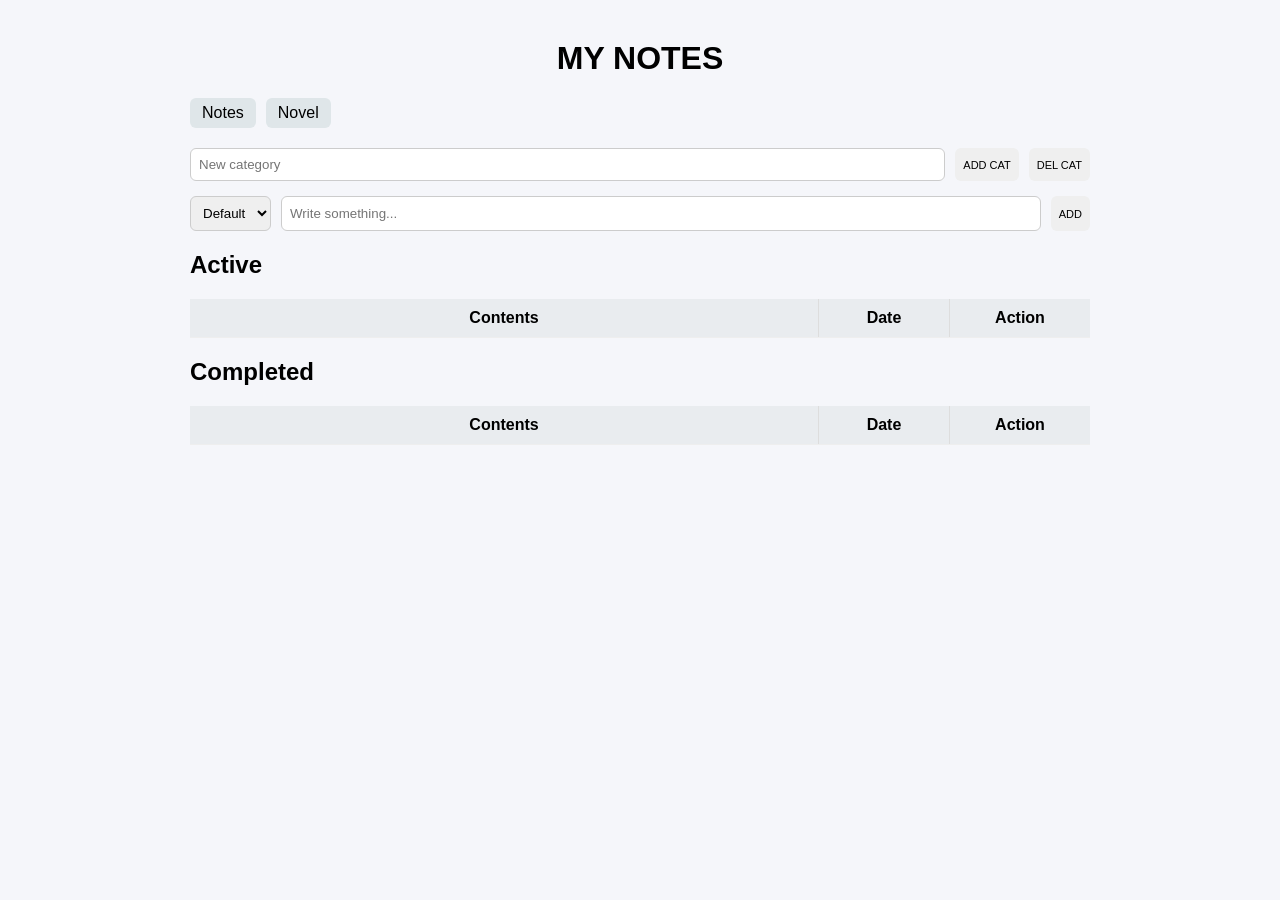
==== commit 0aa50b1e: "内容の変更。主にレイアウト" ====
--- a/index.html
+++ b/index.html
@@ -2,8 +2,6 @@
 <html>
 <head>
   <title>MY NOTES</title>
-
-  <!-- CSS読み込み -->
   <link rel="stylesheet" href="style.css">
 </head>
 
@@ -21,6 +19,7 @@
   <div class="input-area">
     <input id="newCategory" placeholder="New category">
     <button onclick="addCategory()">ADD CAT</button>
+    <button onclick="deleteCategory()">DEL CAT</button>
   </div>
 
   <!-- メモ追加 -->
@@ -54,7 +53,6 @@
     <tbody id="completedTable"></tbody>
   </table>
 
-  <!-- JS読み込み -->
   <script src="script.js"></script>
 
 </body>
--- a/style.css
+++ b/style.css
@@ -64,7 +64,6 @@
   background: #e9ecef;
 }
 
-/* 幅調整 */
 th:nth-child(2), td:nth-child(2) {
   width: 110px;
 }
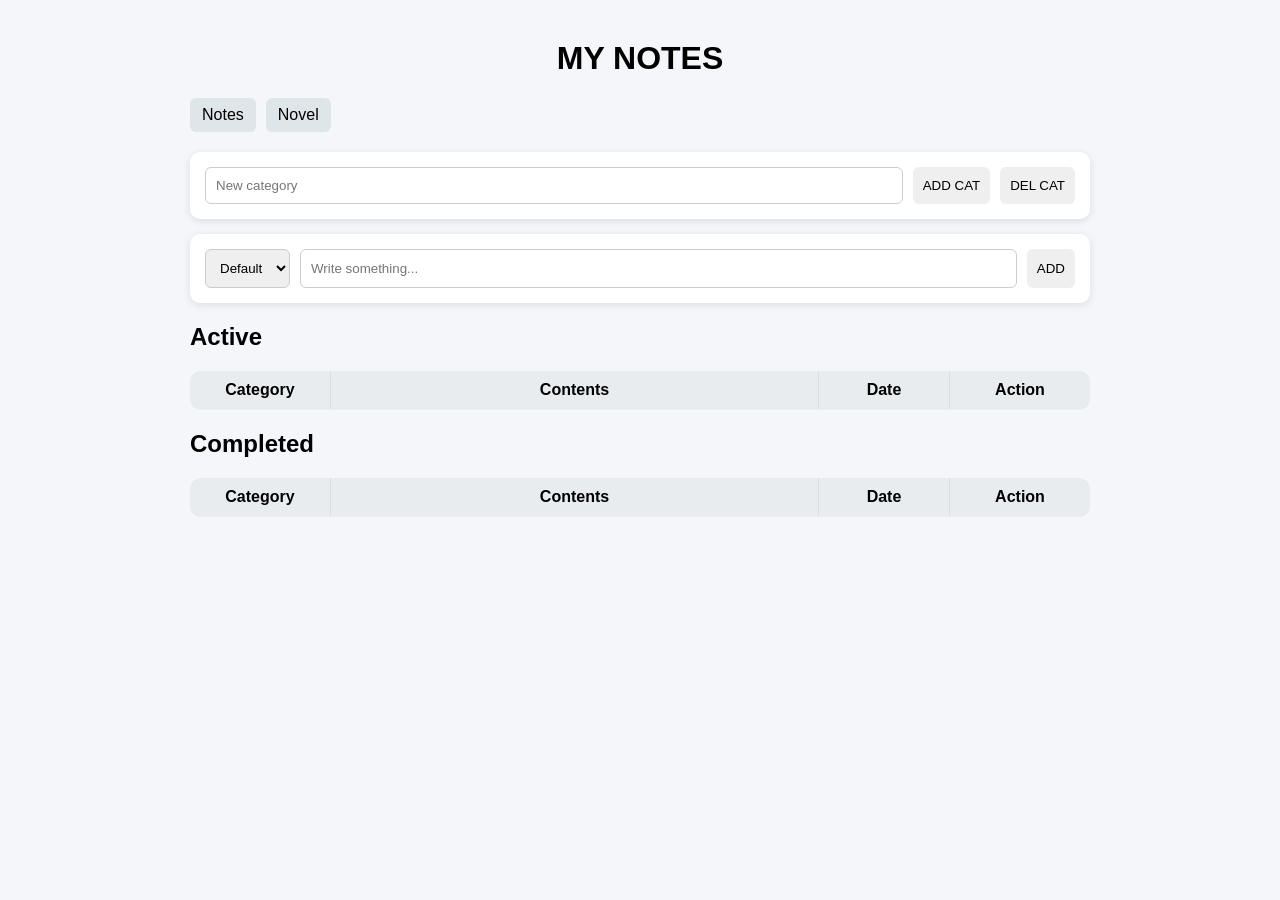
==== commit 5aa0a63b: "内容の変更。主にレイアウト" ====
--- a/index.html
+++ b/index.html
@@ -2,6 +2,7 @@
 <html>
 <head>
   <title>MY NOTES</title>
+  <meta name="viewport" content="width=device-width, initial-scale=1.0"> <!-- スマホ対応 -->
   <link rel="stylesheet" href="style.css">
 </head>
 
@@ -15,14 +16,14 @@
     <a href="novel.html">Novel</a>
   </div>
 
-  <!-- カテゴリ追加 -->
+  <!-- カテゴリ -->
   <div class="input-area">
     <input id="newCategory" placeholder="New category">
     <button onclick="addCategory()">ADD CAT</button>
     <button onclick="deleteCategory()">DEL CAT</button>
   </div>
 
-  <!-- メモ追加 -->
+  <!-- メモ -->
   <div class="input-area">
     <select id="categorySelect"></select>
     <input id="noteInput" placeholder="Write something...">
@@ -30,28 +31,36 @@
   </div>
 
   <h2>Active</h2>
-  <table>
-    <thead>
-      <tr>
-        <th>Contents</th>
-        <th>Date</th>
-        <th>Action</th>
-      </tr>
-    </thead>
-    <tbody id="activeTable"></tbody>
-  </table>
+
+  <div class="table-wrapper">
+    <table>
+      <thead>
+        <tr>
+          <th>Category</th>
+          <th>Contents</th>
+          <th>Date</th>
+          <th>Action</th>
+        </tr>
+      </thead>
+      <tbody id="activeTable"></tbody>
+    </table>
+  </div>
 
   <h2>Completed</h2>
-  <table>
-    <thead>
-      <tr>
-        <th>Contents</th>
-        <th>Date</th>
-        <th>Action</th>
-      </tr>
-    </thead>
-    <tbody id="completedTable"></tbody>
-  </table>
+
+  <div class="table-wrapper">
+    <table>
+      <thead>
+        <tr>
+          <th>Category</th>
+          <th>Contents</th>
+          <th>Date</th>
+          <th>Action</th>
+        </tr>
+      </thead>
+      <tbody id="completedTable"></tbody>
+    </table>
+  </div>
 
   <script src="script.js"></script>
 
--- a/style.css
+++ b/style.css
@@ -5,8 +5,11 @@
   margin: 40px auto;
 }
 
-h1 { text-align: center; }
+h1 {
+  text-align: center;
+}
 
+/* ナビ */
 .nav {
   display: flex;
   gap: 10px;
@@ -15,32 +18,48 @@
 
 .nav a {
   text-decoration: none;
-  padding: 6px 12px;
+  padding: 8px 12px;
   background: #dfe6e9;
   border-radius: 6px;
   color: black;
 }
 
+/* 入力エリア */
 .input-area {
   display: flex;
   gap: 10px;
   margin-bottom: 15px;
+  background: white;
+  padding: 15px;
+  border-radius: 10px;
+  box-shadow: 0 2px 8px rgba(0,0,0,0.1);
 }
 
 input, select {
-  padding: 8px;
+  padding: 10px;
   border-radius: 6px;
   border: 1px solid #ccc;
 }
 
-input { flex: 1; }
+input {
+  flex: 1;
+}
 
+/* ボタン */
 button {
-  padding: 5px 8px;
+  padding: 10px;
   border-radius: 6px;
   border: none;
   cursor: pointer;
-  font-size: 11px;
+}
+
+button:hover {
+  opacity: 0.8;
+}
+
+/* テーブル */
+.table-wrapper {
+  overflow-x: auto;
 }
 
 table {
@@ -48,6 +67,8 @@
   border-collapse: collapse;
   background: white;
   table-layout: fixed;
+  border-radius: 10px;
+  overflow: hidden;
 }
 
 th, td {
@@ -64,15 +85,52 @@
   background: #e9ecef;
 }
 
-th:nth-child(2), td:nth-child(2) {
-  width: 110px;
+tr:hover {
+  background: #f8f9fa;
 }
 
-th:nth-child(3), td:nth-child(3) {
-  width: 120px;
-}
+/* 幅 */
+th:nth-child(1), td:nth-child(1) { width: 120px; }
+th:nth-child(3), td:nth-child(3) { width: 110px; }
+th:nth-child(4), td:nth-child(4) { width: 120px; }
 
 .completed {
   text-decoration: line-through;
   color: #999;
+}
+
+/* ===== スマホ対応 ===== */
+@media (max-width: 600px) {
+
+  body {
+    margin: 10px;
+  }
+
+  h1 {
+    font-size: 20px;
+  }
+
+  .input-area {
+    flex-direction: column;
+  }
+
+  input, select, button {
+    width: 100%;
+  }
+
+  table {
+    font-size: 12px;
+  }
+
+  th, td {
+    padding: 8px;
+  }
+
+  /* CategoryとDate非表示 */
+  th:nth-child(1),
+  td:nth-child(1),
+  th:nth-child(3),
+  td:nth-child(3) {
+    display: none;
+  }
 }
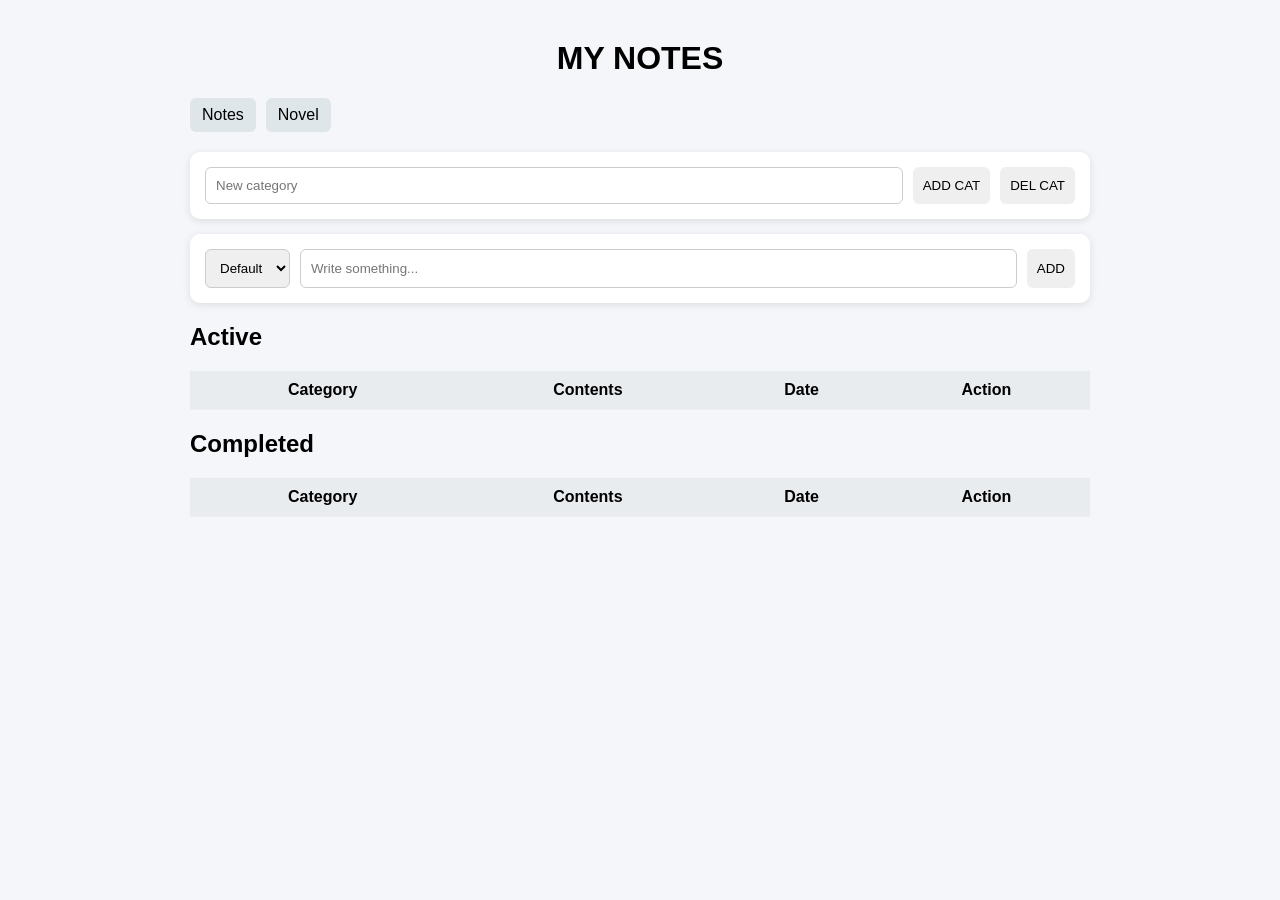
==== commit f6fca399: "sync filename" ====
--- a/index.html
+++ b/index.html
@@ -2,7 +2,7 @@
 <html>
 <head>
   <title>MY NOTES</title>
-  <meta name="viewport" content="width=device-width, initial-scale=1.0"> <!-- スマホ対応 -->
+  <meta name="viewport" content="width=device-width, initial-scale=1.0">
   <link rel="stylesheet" href="style.css">
 </head>
 
@@ -10,7 +10,6 @@
 
   <h1>MY NOTES</h1>
 
-  <!-- ナビ -->
   <div class="nav">
     <a href="index.html">Notes</a>
     <a href="novel.html">Novel</a>
@@ -32,6 +31,7 @@
 
   <h2>Active</h2>
 
+  <!-- PC用テーブル -->
   <div class="table-wrapper">
     <table>
       <thead>
@@ -45,6 +45,9 @@
       <tbody id="activeTable"></tbody>
     </table>
   </div>
+
+  <!-- スマホ用カード -->
+  <div id="activeCards"></div>
 
   <h2>Completed</h2>
 
@@ -62,6 +65,8 @@
     </table>
   </div>
 
+  <div id="completedCards"></div>
+
   <script src="script.js"></script>
 
 </body>
--- a/style.css
+++ b/style.css
@@ -5,11 +5,8 @@
   margin: 40px auto;
 }
 
-h1 {
-  text-align: center;
-}
+h1 { text-align: center; }
 
-/* ナビ */
 .nav {
   display: flex;
   gap: 10px;
@@ -24,7 +21,7 @@
   color: black;
 }
 
-/* 入力エリア */
+/* 入力 */
 .input-area {
   display: flex;
   gap: 10px;
@@ -41,20 +38,13 @@
   border: 1px solid #ccc;
 }
 
-input {
-  flex: 1;
-}
+input { flex: 1; }
 
-/* ボタン */
 button {
   padding: 10px;
   border-radius: 6px;
   border: none;
   cursor: pointer;
-}
-
-button:hover {
-  opacity: 0.8;
 }
 
 /* テーブル */
@@ -66,48 +56,55 @@
   width: 100%;
   border-collapse: collapse;
   background: white;
-  table-layout: fixed;
-  border-radius: 10px;
-  overflow: hidden;
 }
 
 th, td {
   padding: 10px;
   border-bottom: 1px solid #eee;
-  border-right: 1px solid #ddd;
-}
-
-th:last-child, td:last-child {
-  border-right: none;
 }
 
 th {
   background: #e9ecef;
 }
 
-tr:hover {
-  background: #f8f9fa;
+/* カード（初期非表示） */
+#activeCards, #completedCards {
+  display: none;
 }
 
-/* 幅 */
-th:nth-child(1), td:nth-child(1) { width: 120px; }
-th:nth-child(3), td:nth-child(3) { width: 110px; }
-th:nth-child(4), td:nth-child(4) { width: 120px; }
+.card {
+  background: white;
+  padding: 12px;
+  margin-bottom: 10px;
+  border-radius: 10px;
+  box-shadow: 0 2px 8px rgba(0,0,0,0.1);
+}
+
+.card-category {
+  font-size: 12px;
+  color: #888;
+}
+
+.card-text {
+  font-size: 16px;
+  margin: 5px 0;
+}
+
+.card-date {
+  font-size: 12px;
+  color: #aaa;
+}
 
 .completed {
   text-decoration: line-through;
   color: #999;
 }
 
-/* ===== スマホ対応 ===== */
+/* ===== スマホ ===== */
 @media (max-width: 600px) {
 
   body {
     margin: 10px;
-  }
-
-  h1 {
-    font-size: 20px;
   }
 
   .input-area {
@@ -118,19 +115,13 @@
     width: 100%;
   }
 
+  /* テーブル非表示 */
   table {
-    font-size: 12px;
+    display: none;
   }
 
-  th, td {
-    padding: 8px;
-  }
-
-  /* CategoryとDate非表示 */
-  th:nth-child(1),
-  td:nth-child(1),
-  th:nth-child(3),
-  td:nth-child(3) {
-    display: none;
+  /* カード表示 */
+  #activeCards, #completedCards {
+    display: block;
   }
 }
